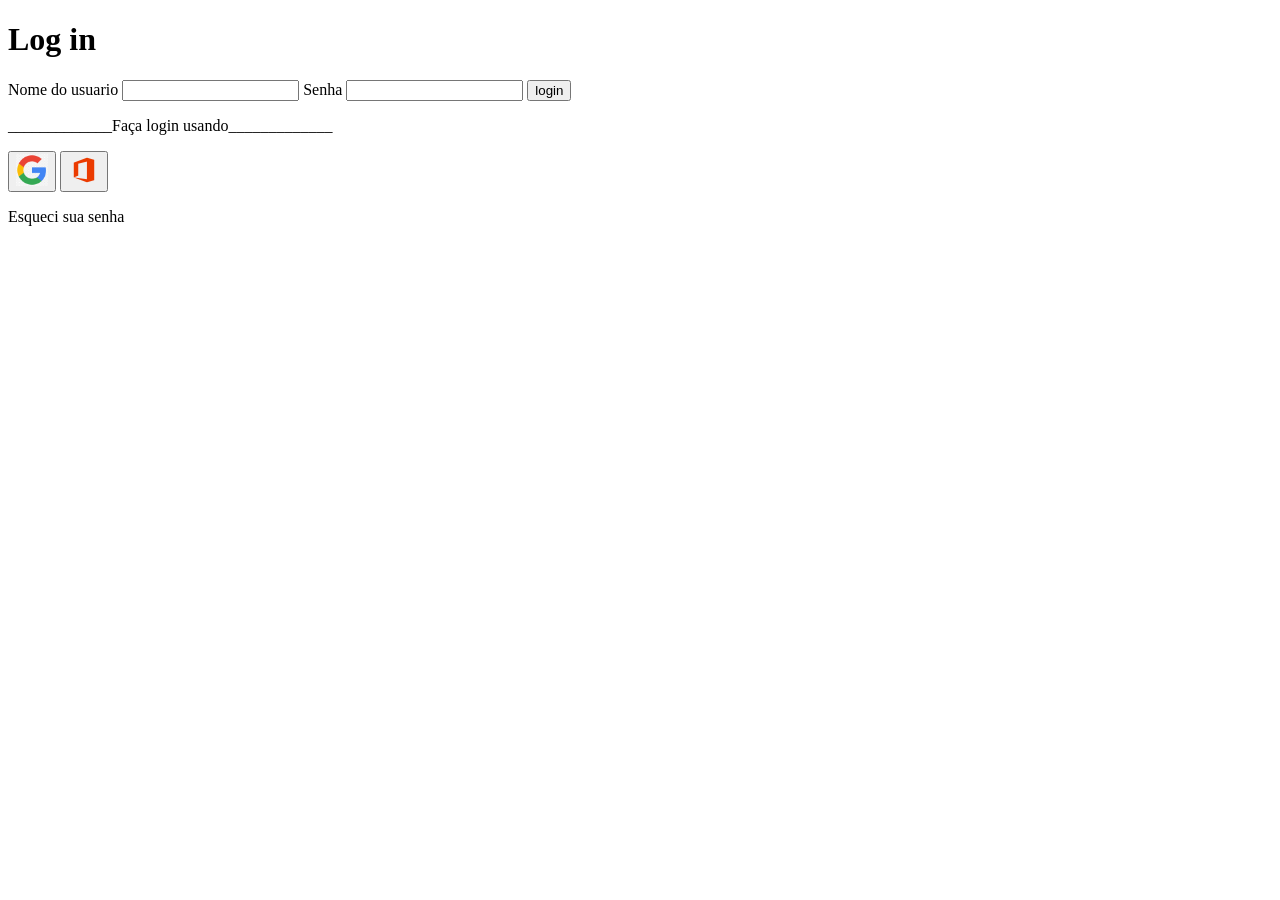
==== projeto/paginas/login.html @ 5309f00d "Add files via upload" ====
<!DOCTYPE html>
<html lang="en">
<head>
    <meta charset="UTF-8">
    <meta name="viewport" content="width=device-width, initial-scale=1.0">
    <link rel="stylesheet" href="/css/estilo.css">
    <link rel="stylesheet" href="/css/login.css">
    <title>Document</title>
</head>
<body>
    <main>
        <form action="">
            <h1 class="titleblue margin">Log in</h1>
            <label for="" class="">Nome do usuario</label>
            <input type="text" name="user" id="" class="inputLogin">
            <label for="">Senha</label>
            <input type="text" class="inputLogin">
            <button type="submit" class="button">login</button>
            <p>_____________Faça login usando_____________</p>
            <div  id="outrosLogin">
                <button><img src="../img/google-icon.png" alt=""  width="32" height="32"></button>
                <button><img src="../img/office-icon.png" alt="" width="32" height="32"></button>
            </div>
            <p>Esqueci sua senha</p>
        </form>

        <img src="/img/folhagem.png" alt="" id="folhagem">

    </main>
</body>
</html>
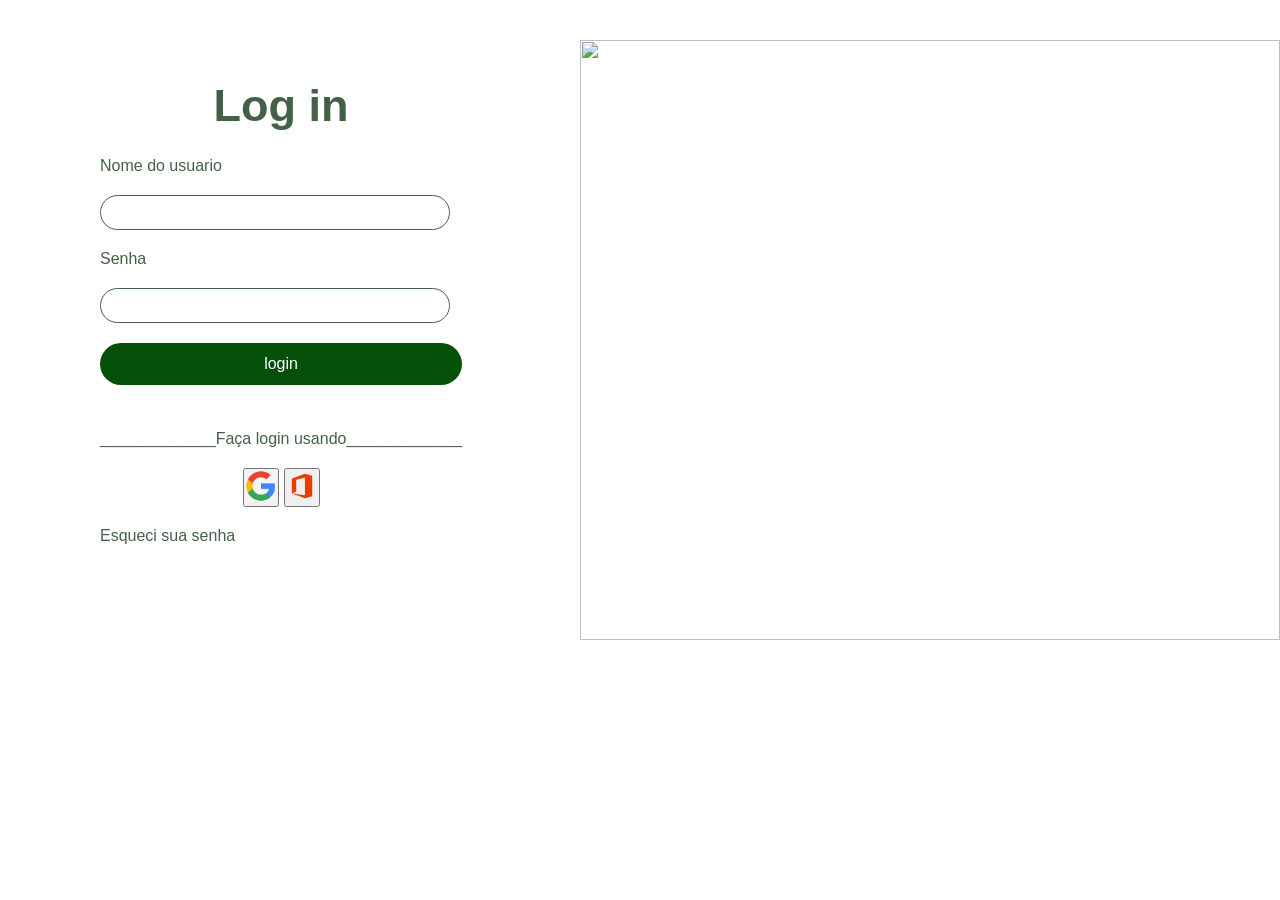
==== commit cfa838d6: "Add files via upload" ====
--- a/projeto/paginas/login.html
+++ b/projeto/paginas/login.html
@@ -3,8 +3,8 @@
 <head>
     <meta charset="UTF-8">
     <meta name="viewport" content="width=device-width, initial-scale=1.0">
-    <link rel="stylesheet" href="/css/estilo.css">
-    <link rel="stylesheet" href="/css/login.css">
+    <link rel="stylesheet" href="../css/estilo.css">
+    <link rel="stylesheet" href="../css/login.css">
     <title>Document</title>
 </head>
 <body>
@@ -21,11 +21,10 @@
                 <button><img src="../img/google-icon.png" alt=""  width="32" height="32"></button>
                 <button><img src="../img/office-icon.png" alt="" width="32" height="32"></button>
             </div>
-            <p>Esqueci sua senha</p>
+            <a>Esqueci sua senha</a>
         </form>
+        <img src="../img/folhagem.png" alt="" id="folhagem">
+    </main>
 
-        <img src="/img/folhagem.png" alt="" id="folhagem">
-
-    </main>
 </body>
 </html>
--- a/projeto/css/estilo.css
+++ b/projeto/css/estilo.css
@@ -0,0 +1,164 @@
+
+*{
+    padding: 0px;
+    box-sizing: border-box;
+    margin: 0;
+    font-family:Arial, Helvetica, sans-serif;
+    text-decoration: none;
+}
+
+.margin{
+    margin-top: 5px;
+    margin-bottom: 5px;
+}
+
+
+
+.title{
+    display: flex;
+}
+
+ form{
+    margin-top: 25px;
+    display: flex;
+    flex-direction: column;
+    gap: 20px;
+ }
+
+input{
+    height: 35px;
+    border:solid 2px #b0cbd1;
+    border-radius: 5px;
+}
+
+.divBusca{
+    display: flex;
+    align-items: center;
+}
+
+.busca-icon{
+    font-size: 25px;
+    color: white;
+}
+
+textarea{
+    border:solid 2px #b0cbd1;
+    border-radius: 5px;
+}
+
+.button{
+    color: #ffff;
+    margin-bottom: 25px;
+    font-size: medium;
+    padding: 12px;
+    border-radius: 20px;
+    background-color: rgb(11, 131, 27);
+    border: 0;
+}
+
+
+header{
+    background-color: rgb(4, 80, 8);
+    width: 100%;
+    display: flex;
+    align-items: center;
+    justify-content: space-around;
+    gap: 10px;
+}
+
+
+
+
+
+header h1{
+    color: #ffff;
+    margin-right: 100px;
+    padding: 10px;
+}
+
+header{
+    /*position: fixed;*/
+    color:#ffff;
+}
+
+header a{
+    color: #ffff;
+}
+
+
+nav{
+    display: flex;
+    gap: 15px;
+    margin-left:60px;
+}
+
+.search{
+    display: flex;
+    align-items: center;
+    border: 1px solid rgb(209, 209, 209);
+    background-color: rgb(252, 250, 250);
+    width: 400px;
+    height: 40px;
+    border-radius: 20px;
+    padding: 10px;
+    color: black;
+}
+
+#searchInput{
+    padding: 8px;
+    border: none;
+    background-color: transparent;
+    width: 350px;
+    outline: none;
+}
+
+#searchInput::-webkit-search-cancel-button {
+    display: none;
+}
+
+
+main{
+    color: rgb(68, 97, 72);
+    margin-right: 200px;
+    margin-left: 100px;
+    margin-top: 50px;
+}
+
+
+.user{
+    width: 32px;
+    height: 32px;
+    background-color: rgb(200, 200, 255);
+    border-radius: 50%;
+}
+
+#busca{
+    width: 130px;
+    height: 25px;
+    border-radius: 25px;
+}
+
+#menu{
+    display: flex;
+    gap: 10px;
+}
+
+
+footer{
+    margin-top: 100px;
+    display: flex;
+    gap: 20px;
+    font-size: small;
+    padding: 10px;
+    color: #ffff;
+    background-color: rgb(11, 97, 27);
+    position: relative;
+    bottom: 0;
+    left: 0;
+    width: 100%;
+}
+
+
+footer a{
+    color: #ffff;
+}
--- a/projeto/css/login.css
+++ b/projeto/css/login.css
@@ -0,0 +1,61 @@
+main{
+    display: flex;
+}
+
+
+form{
+    max-width: 1000px;
+    justify-self: center;
+    margin: ;
+}
+
+#folhagem{
+    margin-top: 40px;
+    margin-left: 40px;
+    width: 700px;
+    height: 600px;
+    position: absolute;
+    top: 0px;
+    right: 0px;
+}
+
+
+
+
+.inputLogin{
+    padding: 8px;
+    border: solid 1px rgb(68, 97, 72);
+    border-radius: 20px;
+    background-color: transparent;
+    width: 350px;
+    outline: none;
+}
+
+#inputLoginchInput::-webkit-search-cancel-button {
+    display: none;
+
+}
+
+
+
+
+form .button{
+    border-radius: 30px;
+    background-color:  rgb(4, 80, 8);
+}
+
+
+form h1{
+    font-size: 45px;
+    align-self: center;
+}
+
+#outrosLogin{
+    display: flex;
+    gap: 5px;
+    justify-content: center;
+}
+
+form p{
+    align-self: center;
+}
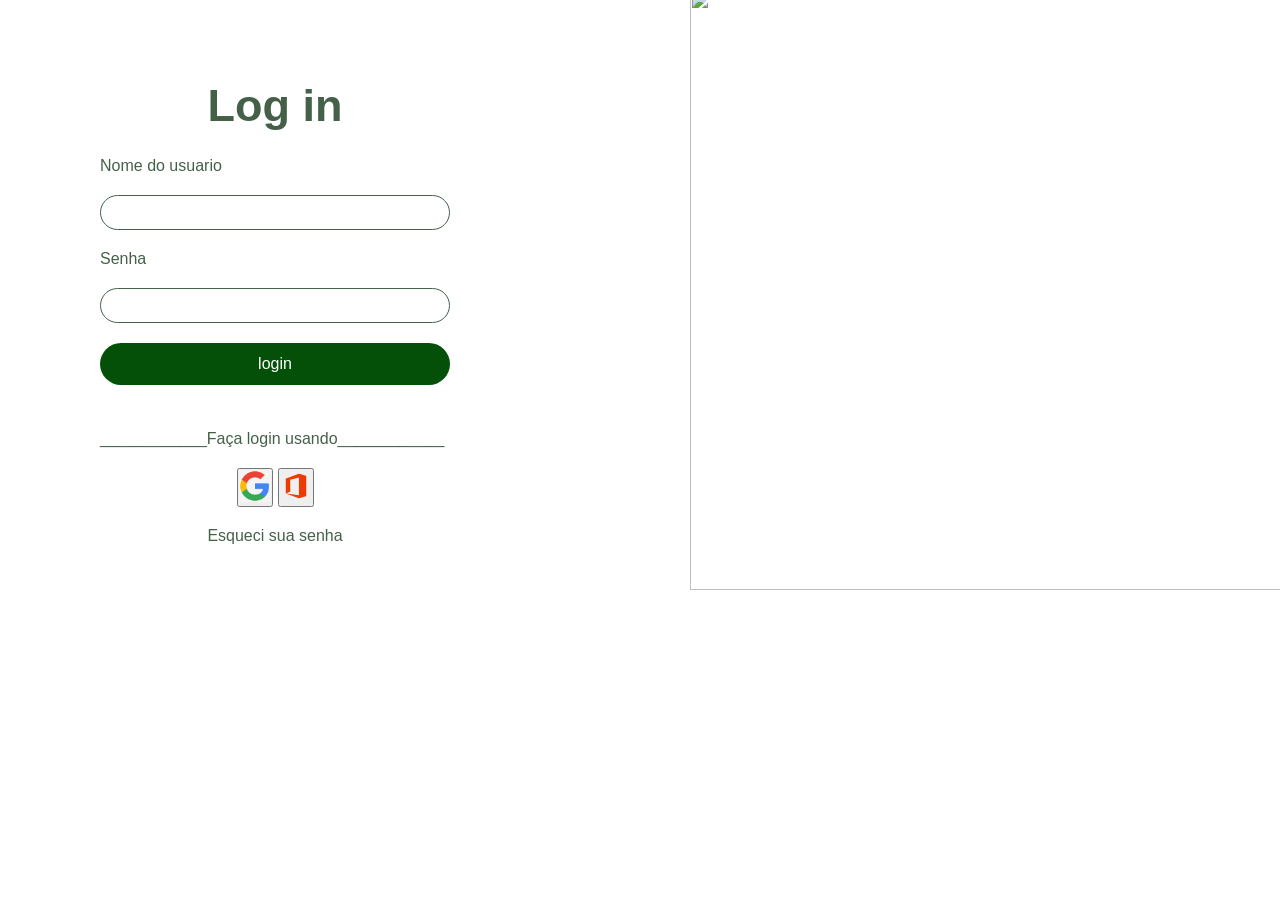
==== commit f54b4b56: "Update login.html" ====
--- a/projeto/paginas/login.html
+++ b/projeto/paginas/login.html
@@ -16,7 +16,7 @@
             <label for="">Senha</label>
             <input type="text" class="inputLogin">
             <button type="submit" class="button">login</button>
-            <p>_____________Faça login usando_____________</p>
+            <p>____________Faça login usando____________</p>
             <div  id="outrosLogin">
                 <button><img src="../img/google-icon.png" alt=""  width="32" height="32"></button>
                 <button><img src="../img/office-icon.png" alt="" width="32" height="32"></button>
@@ -27,4 +27,4 @@
     </main>
 
 </body>
-</html>+</html>
--- a/projeto/css/login.css
+++ b/projeto/css/login.css
@@ -1,12 +1,19 @@
 main{
     display: flex;
+    position: relative;
 }
+
+
 
 
 form{
     max-width: 1000px;
     justify-self: center;
-    margin: ;
+
+}
+
+#divImg{
+    margin-left: 300px;
 }
 
 #folhagem{
@@ -14,9 +21,9 @@
     margin-left: 40px;
     width: 700px;
     height: 600px;
-    position: absolute;
-    top: 0px;
-    right: 0px;
+    position: relative;
+    left: 200px;
+    top: -100px;
 }
 
 
@@ -56,6 +63,6 @@
     justify-content: center;
 }
 
-form p{
+form a{
     align-self: center;
 }
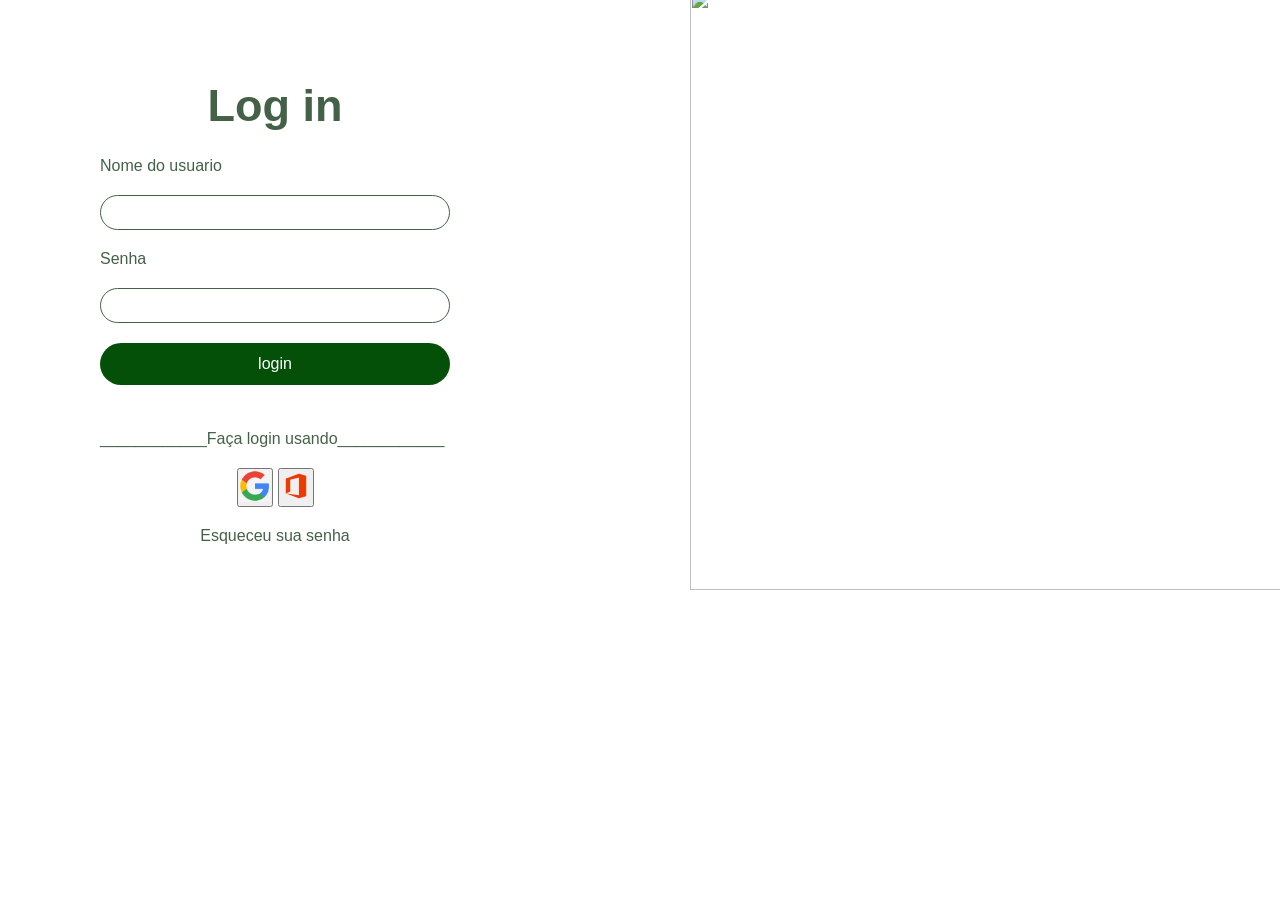
==== commit 521c456a: "Update login.html" ====
--- a/projeto/paginas/login.html
+++ b/projeto/paginas/login.html
@@ -21,7 +21,7 @@
                 <button><img src="../img/google-icon.png" alt=""  width="32" height="32"></button>
                 <button><img src="../img/office-icon.png" alt="" width="32" height="32"></button>
             </div>
-            <a>Esqueci sua senha</a>
+            <a>Esqueceu sua senha</a>
         </form>
         <img src="../img/folhagem.png" alt="" id="folhagem">
     </main>
